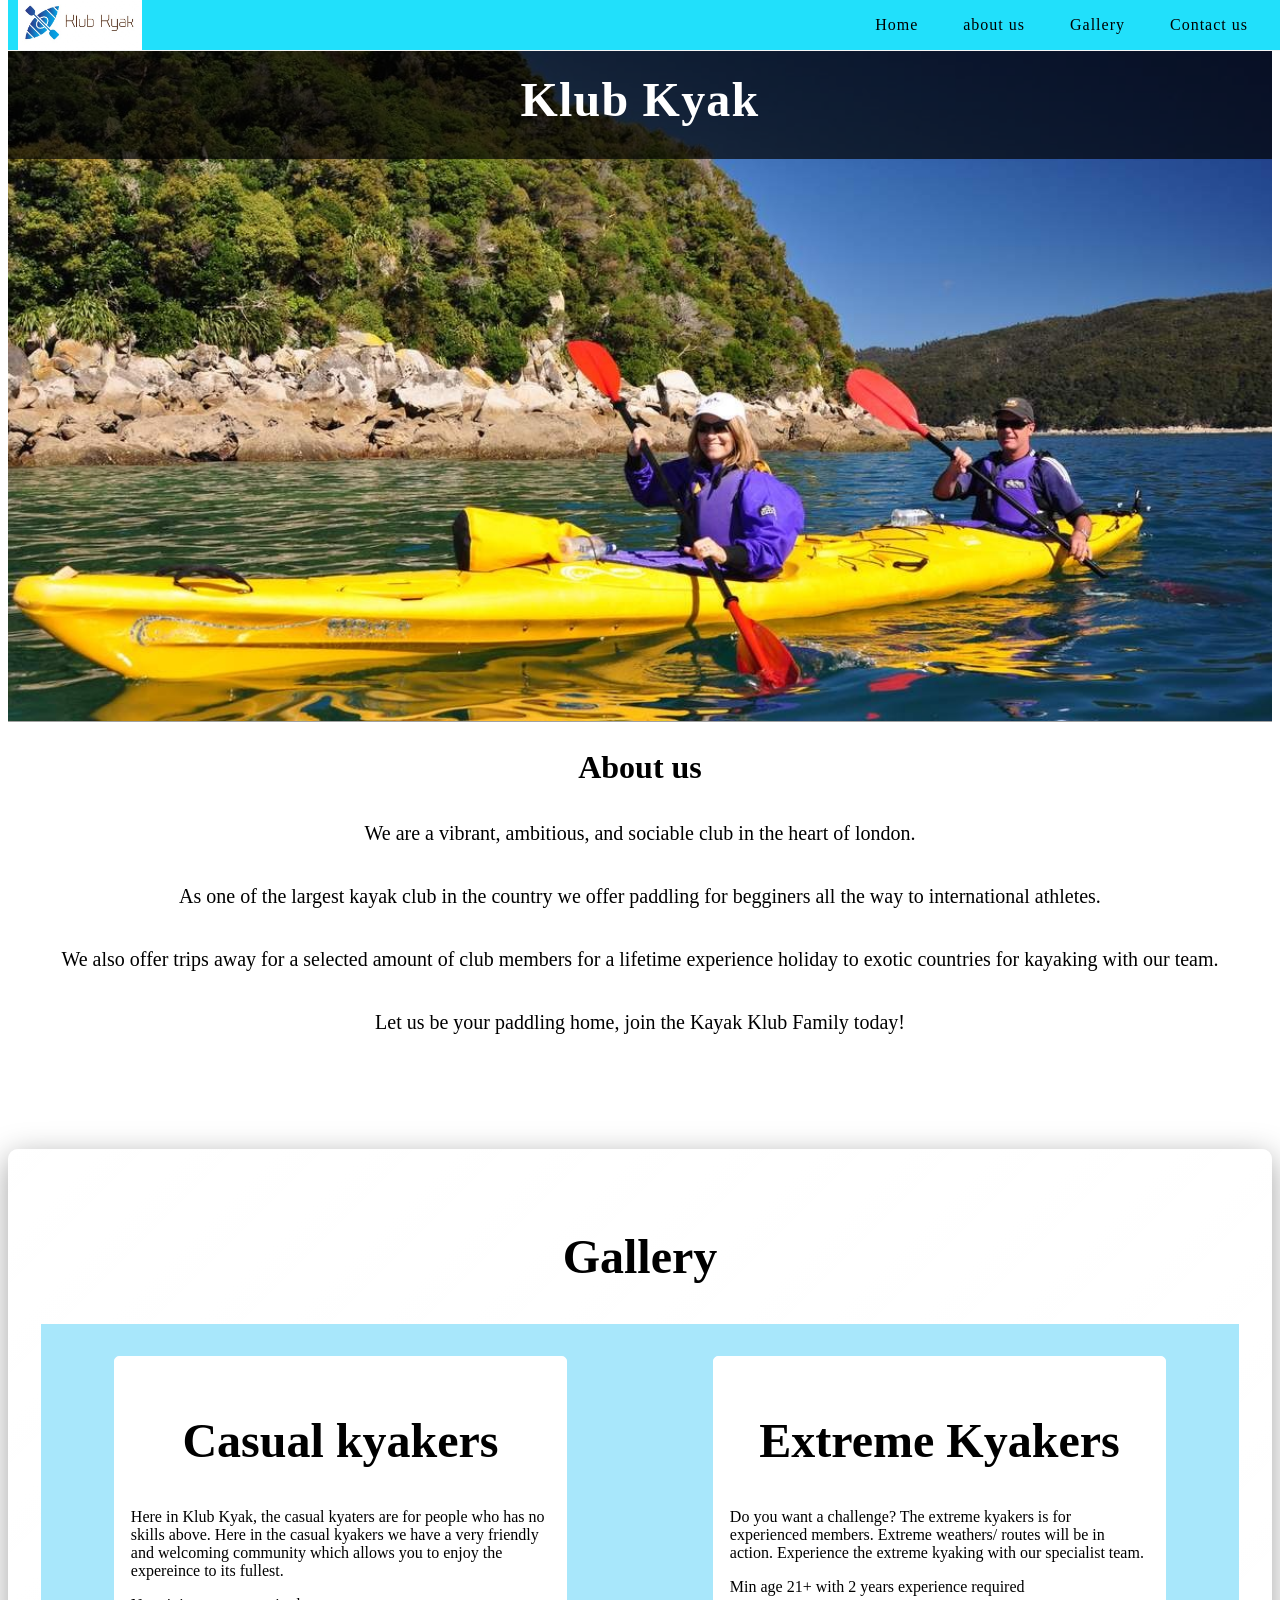
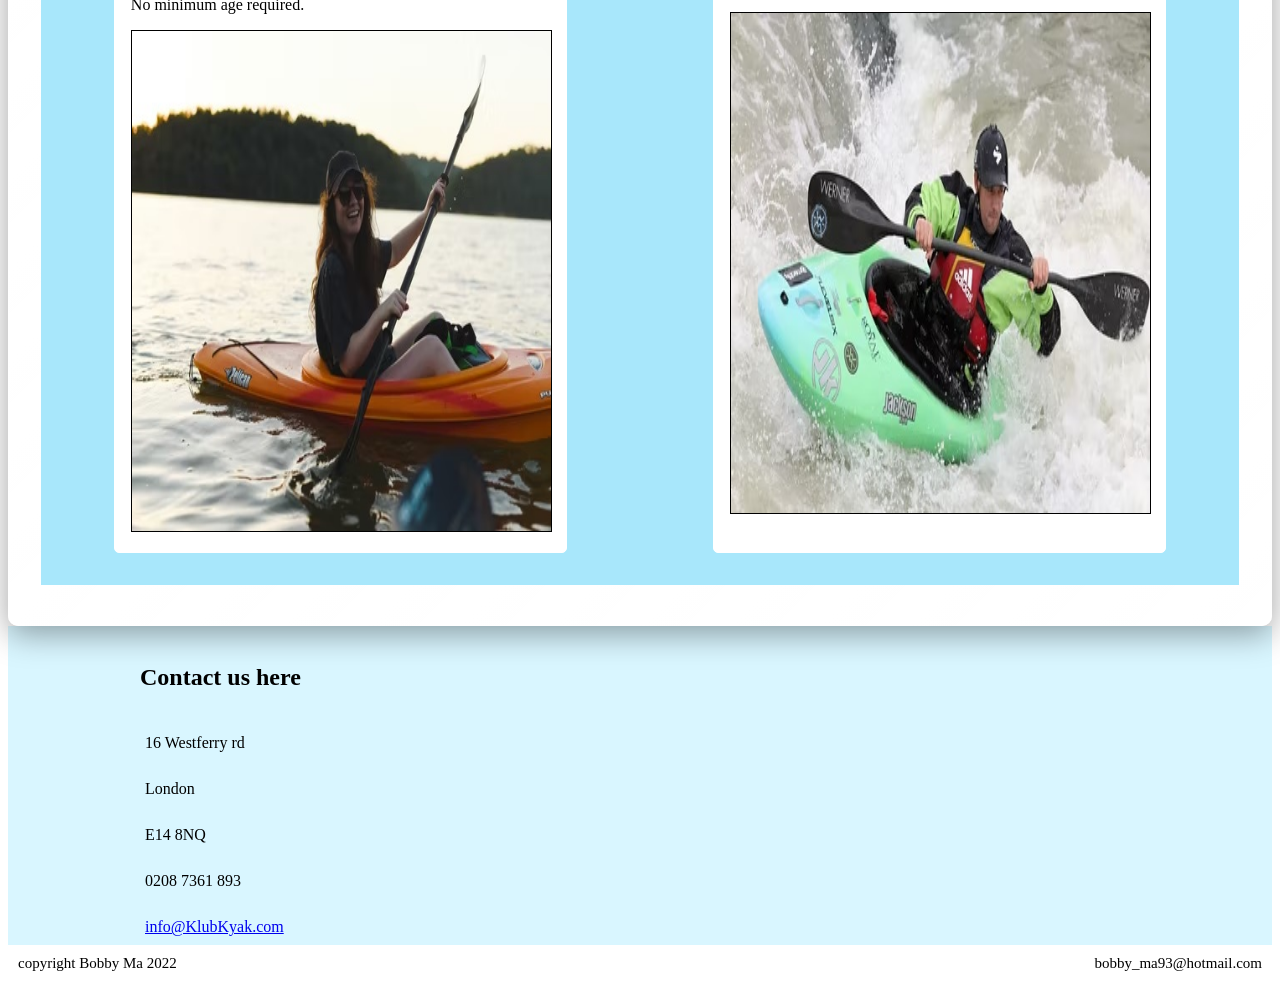
==== index.html @ 0aec620e "Klub-Kyak This is my responsive website via (CodeAcademy - responsive website - Kyak Klub (made up w" ====
<!DOCTYPE html>
<html>
    <head>
        <title>Klub Kyak</title>
        <link href="styles.css" rel="stylesheet" type="text/css">
        <meta name="viewport" content="width=device-width, initial-scale=1">
    </head>


<body>
    <!--header -->
    <nav>
        <div class="header">
        <a href="#main"><img src="./logo/logo.jpg" class="logo" /></a>
            <ul id="navigation" class="nav-bar">
                <li><a href="#main">Home</a></li>
                <li><a href="#about-us">about us</a></li>
                <li><a href="#gallery">Gallery</a></li>
                <li><a href="#contact-us">Contact us</a></li>
            </ul>
        </div>
        </nav>

    <!--main -->

    <div id="main">
        <div class="main-container">
        <div class="text-over">
            <h1>Klub Kyak</h1>
        </div>
        </div>
    </div>

    <div id="about-us"> 
        <div class="about-us container">
            <h2> About us</h2>
            <p>We are a vibrant, ambitious, and sociable club in the heart of london.</p>
            <p>As one of the largest kayak club in the country we offer paddling for begginers all the way to international athletes.</p>
            <p>We also offer trips away for a selected amount of club members for a lifetime experience holiday to exotic countries for kayaking with our team.</p>
            <p>Let us be your paddling home, join the Kayak Klub Family today!</p>
        </div>
    </div>

    <!--gallery-->

    <section class="gallery" id="gallery">
        <div class="title">
            <h2>Gallery</h2>
        </div>

        <div class="gallery-container">
            <div class="gallery-info">
                <div class="info">
                    <h2>Casual kyakers </h2>  
                <p>Here in Klub Kyak, the casual kyaters are for people who has no skills above. Here in the casual kyakers 
                    we have a very friendly and welcoming community which allows you to enjoy the expereince to its fullest.
                </p>
                <p>No minimum age required.</p>
                </div>
                <div class="casual-kyakers">
                <img src="./images/gallery.jpg" class="kyak-img">
                <img src="./images/gallery 1.jpg" class="kyak-img">
                <img src="./images/gallery 2.jpg" class="kyak-img"> 
                <img src="./images/gallery 3.jpg" class="kyak-img">
                <img src="./images/gallery 4.jpg" class="kyak-img">
            </div>


            </div>
            <div class="gallery-info">
                <div class="info">
                    <h2>Extreme Kyakers</h2>
                    <p>Do you want a challenge? The extreme kyakers is for experienced members. Extreme weathers/ routes will be in action. Experience the extreme kyaking with our specialist team. </p>
                    <p>Min age 21+ with 2 years experience required</p>
                </div>
                <div class="extreme-kyakers">
                    <img src="./images/extreme.jpg" class="kyak-img">
                    <img src="./images/extreme 1.jpg" class="kyak-img">
                    <img src="./images/extreme 2.jpg" class="kyak-img">
                    <img src="./images/extreme 3.jpg" class="kyak-img">
                    <img src="./images/extreme 4.jpg" class="kyak-img">
                </div>
            </div>
        </div>         
        
    </section>


    <!--contact us-->

    <div id="contact-us">
        <div class="contact-container">
            <div class="contact">
            <h2>Contact us here </h2>
            <br class="address"><p>16 Westferry rd</p>
            <br class="address"><p>London</p> 
            <br class="address"><p>E14 8NQ</p>
            <br class="number"><p>0208 7361 893</p>
            <br class="email"><a href="www.hotmail.com"><p>info@KlubKyak.com</p></a>
            </div>
            <div class="map">
            <iframe src="https://www.google.com/maps/embed?pb=!1m18!1m12!1m3!1d2483.6746122597146!2d-0.029262484282457542!3d51.50083837963407!2m3!1f0!2f0!3f0!3m2!1i1024!2i768!4f13.1!3m3!1m2!1s0x487602c6e8b17eb7%3A0xd75402b8266403df!2sPierpoint%20Bldg%2C%2016%20Westferry%20Rd%2C%20London%20E14%208NQ!5e0!3m2!1sen!2suk!4v1658591664743!5m2!1sen!2suk" width="400" height="300" style="border:0;" allowfullscreen="" loading="lazy" referrerpolicy="no-referrer-when-downgrade"></iframe>
            </div>    
        </div>
        
        </div>
    
        <!--footer-->

        <footer>
            <span>copyright Bobby Ma 2022</span>
            <span>bobby_ma93@hotmail.com</span>
          </footer>





</body>

</html>
---- styles.css ----
h2 {
    text-align: center;
}


/* header */
.header {
    position: absolute;
    width: 100%;
    height: 2.5em;
    display: flex;
    background-color: #21E0FB;
    position: fixed;
    top: 0px;
    border-bottom: 1px solid whitesmoke;
    z-index: 100;
    margin: auto;
    justify-content: space-between;
    font-size: 1.25em;
    letter-spacing: 1px;
      }


.logo {
    height: 100%;
    float: left;
    padding-left: 10px;
      }
      
#navigation {
    height: 2rem;
    float: right;
    flex-direction: row;
    text-align: right;
    font-size: 1rem;
    width: 100%;
    margin-right: 20px;
      }
    
#navigation a { 
    height: 100%;
    display: table;
    float: right;
    padding: 0 20px;
    text-decoration: none;
    color: black;
    margin: auto;
      }
    
#navigation a:hover {
    color: red;
    }
    
#navigation a li {
    float: right;
    height: 100%;
    text-decoration: none;
    color: #0a0a23;
      }
    
#navigation ul {
    display: flex;
    flex-direction: row;
    list-style: none;
    }
    
nav ul li {
    display: inline-block;
      }

    
/* main */


.main-container {
    background-image: url(./images/main\ bg.jpg);
    background-repeat: no-repeat;
    background-position: center;
    background-size: cover;
    height: 713px;
    max-width: 100%;
    width: 100%;
    display: flex;
    text-size-adjust: 40px;
    margin: auto;
    border-bottom: 1px solid #a1a1a1;
    color: white;
    letter-spacing: 1.2px;
}

.text-over {
    margin: auto;
    background-color: rgba(0, 0, 0, 0.7);
    width: 100%;
    margin-top: 2em;
  }

.text-over h1 {
    text-align: center;
    font-size: 3em;
}

/* about us */

.about-us.container {
    max-width: 100%;
    width: 100%;
    text-align: center;
    height: 400px;
}

.about-us.container h2{
    font-size: 2em;
}

.about-us.container p{
    font-size: 1.25em;
    padding: 10px;
}

.about-us.container br {
    padding: 15px;
}

/* gallery */

.gallery-container h2 {
    font-size: 3em;
}

.gallery-container img {
    height: 100%;
    width: 100%;
    display: inline-block;
    align-content: center;
    overflow: auto;
}

.gallery-container img:hover {
    border: 1px solid black;
}

.gallery {
    background: linear-gradient(135deg, rgba(255, 255, 255, 0.1), rgba(255, 255, 255, 0));
    -webkit-backdrop-filter: blur(20px);
    backdrop-filter: blur(20px);
    box-shadow: 0 8px 32px 0 rgba(0, 0, 0, 0.37);
    border: 1px solid rgba(255, 255, 255, 0.70);
    border-radius: 10px;
    padding: 2.5rem 2rem;
}

.title {
    text-align: center;
    color: black;
    margin-bottom: 0.5rem;
    font-size: 2em;
}

.gallery-container {
    display: flex;
    justify-content: space-around;
    flex-wrap: wrap;
    background: #A8E7FB;
}

.gallery-info {
    margin: 2rem 2rem;
    height: auto;
    border: 1px solid white;
    background-color: white;
    padding: 1rem 1rem;
    display: inline;
    width: 35%;
    border-radius: 5px;
}

.casual-kyakers, .extreme-kyakers {
    border: 1px solid black;
    height: 500px;
    width: 100%;
    overflow-x: scroll;
    overflow-y: hidden;
    white-space: nowrap;
    display: inline-block;
    flex-wrap: wrap;
    align-content: center;
    width: 100%;
}

.info {
    margin-bottom: 1rem;
}


.kyak-img {
  width: 100%;
  height: auto;
}

/*contact */

#contact-us {
    background: #D9F6FF;
    display: flex;
    justify-content: center;
    text-align: center;
    align-items: center;
    align-content: center;
    margin: auto;
    color: black;
  }
  
  .contact-container {
    max-width: 1000px;
    width: 100%;
    align-items: center;
    display: flex;
    flex: wrap;
    justify-content: space-between;
    padding-top: 15px;
  }
  
  .contact {
    display: block;
    float: left;
    text-align: left;
  }
  
  .contact p {
    margin: 5px;
  }

  /* footer */

  footer {
    display: flex;
    justify-content: space-between;
    padding: 10px;
    font-size: 15px;
  }

  @media only screen and (max-width: 960px){
    main {
      padding-top: 0;
    }
    img {
        width: 100%;
    }
    .casual-kyakers, .extreme-kyakers { 
        width: 100%;
        margin-left: auto;
        margin-right: auto;
    }
  }
  
  @media only screen and (max-width: 700px){
    .casual-kyakers, .extreme-kyakers { 
        width: 100%;
        margin-left: auto;
        margin-right: auto;
    }
  }

  
    @media only screen and (max-width: 640px){
    
        .casual-kyakers, .extreme-kyakers { 
            width: 100%;
            margin-left: auto;
            margin-right: auto;
        }
    
}
    
  
  @media only screen and (max-width: 470px){
    h1 {
      font-size: 2rem;
    }
    .casual-kyakers, .extreme-kyakers { 
        width: 100%;
        margin-left: auto;
        margin-right: auto;
    }

    footer {
      display: none;
    }
}

@media only screen and (min-width: 600px) and (max-width: 1400px){
    
    .casual-kyakers, .extreme-kyakers { 
        width: 100%;
        margin-left: auto;
        margin-right: auto;
    }

}

@media only screen and (max-width: 320px){

.casual-kyakers, .extreme-kyakers {
    width: 100%;
}}
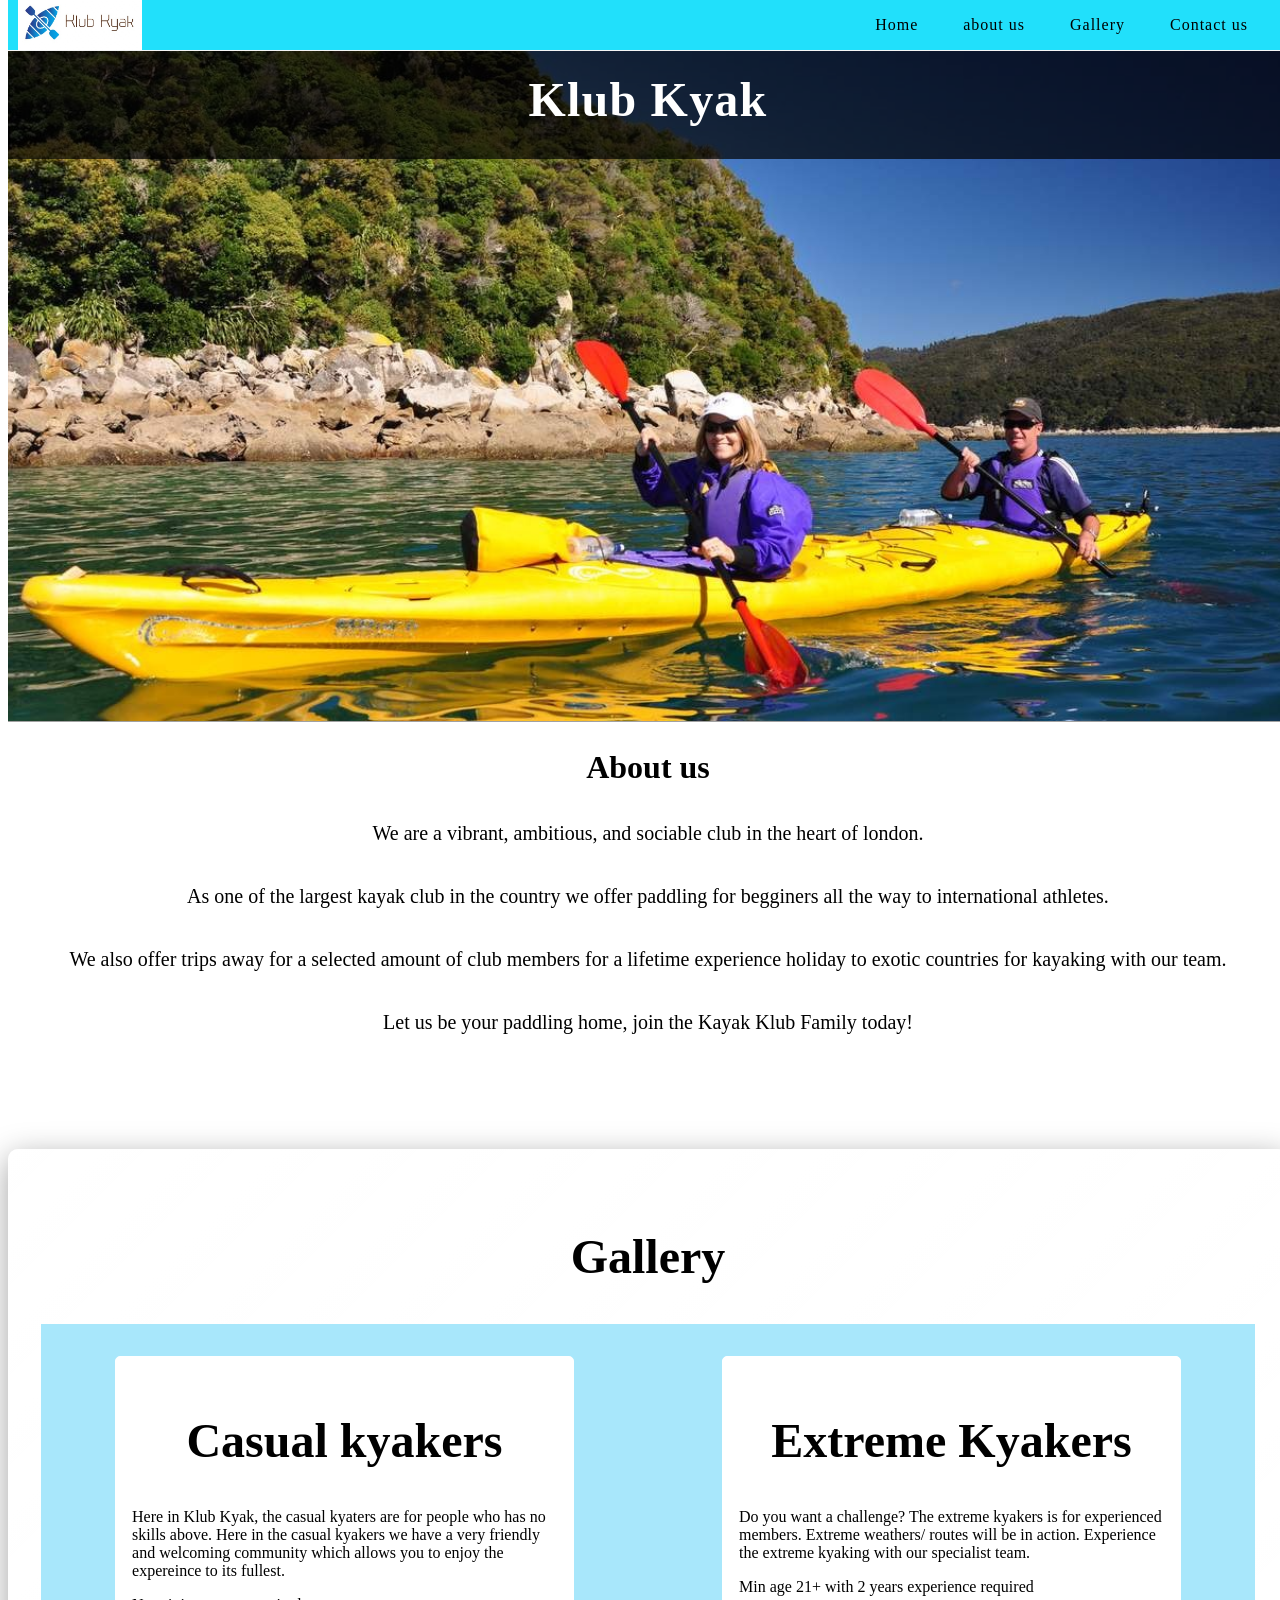
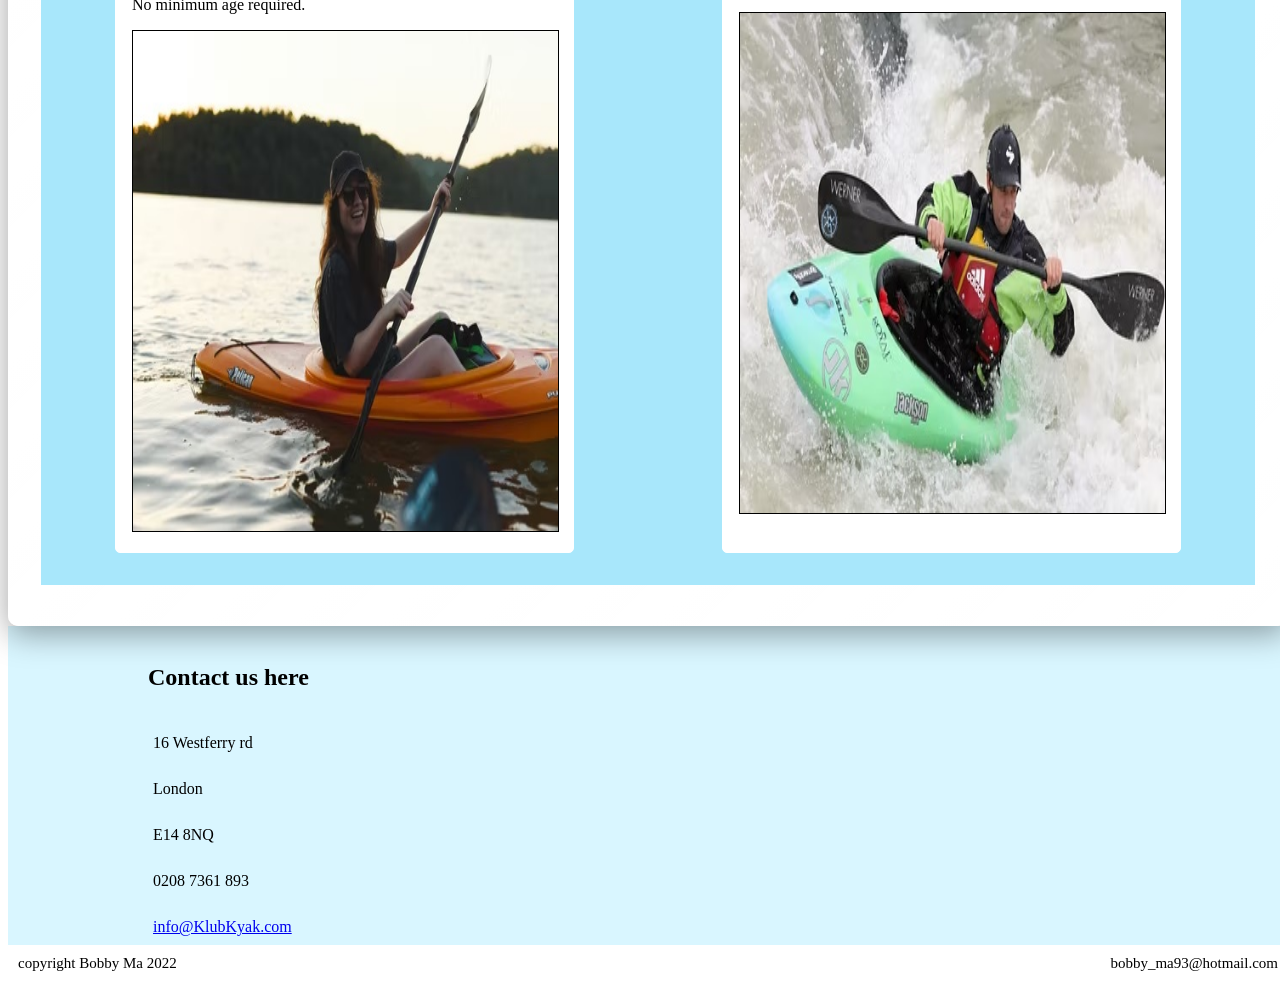
==== commit 80ade3a3: "kyak klub responsive website via codeacademy" ====
--- a/index.html
+++ b/index.html
@@ -3,7 +3,7 @@
     <head>
         <title>Klub Kyak</title>
         <link href="styles.css" rel="stylesheet" type="text/css">
-        <meta name="viewport" content="width=device-width, initial-scale=1">
+        <meta name="viewport" content="width=device-width", initial-scale=1">
     </head>
 
 
--- a/styles.css
+++ b/styles.css
@@ -1,3 +1,8 @@
+
+body {
+  width: 100%;
+}
+
 h2 {
     text-align: center;
 }
@@ -162,6 +167,7 @@
     justify-content: space-around;
     flex-wrap: wrap;
     background: #A8E7FB;
+    width: 100%;
 }
 
 .gallery-info {
@@ -260,47 +266,62 @@
         margin-left: auto;
         margin-right: auto;
     }
-  }
-
-  
-    @media only screen and (max-width: 640px){
+
+    .logo {
+      display: none;
+    }
+  }
+
+  
+    @media only screen and (max-width: 640px and (orientation: portrait){
     
         .casual-kyakers, .extreme-kyakers { 
             width: 100%;
             margin-left: auto;
             margin-right: auto;
         }
-    
-}
-    
-  
-  @media only screen and (max-width: 470px){
-    h1 {
-      font-size: 2rem;
-    }
+
+        .logo {
+          display: none;
+        }
+    
+}
+    
+@media only screen and (min-width: 600px) and (max-width: 1400px){
+    
     .casual-kyakers, .extreme-kyakers { 
         width: 100%;
         margin-left: auto;
         margin-right: auto;
     }
 
-    footer {
-      display: none;
-    }
-}
-
-@media only screen and (min-width: 600px) and (max-width: 1400px){
-    
-    .casual-kyakers, .extreme-kyakers { 
-        width: 100%;
-        margin-left: auto;
-        margin-right: auto;
-    }
-
-}
-
-@media only screen and (max-width: 320px){
+}
+
+@media only screen (max-width: 780px) and (orientation: portrait){
+
+  body {
+    max-width: 1000px;
+    width: 100%;
+  }
 
 .casual-kyakers, .extreme-kyakers {
     width: 100%;
-}}+}
+
+.header a li {
+  display: flex;
+  margin: auto;
+  padding-right: 10px;
+}
+
+#navigation a {
+  font-size: 14px;
+}
+
+.logo {
+  display: none;
+}
+
+
+
+}
